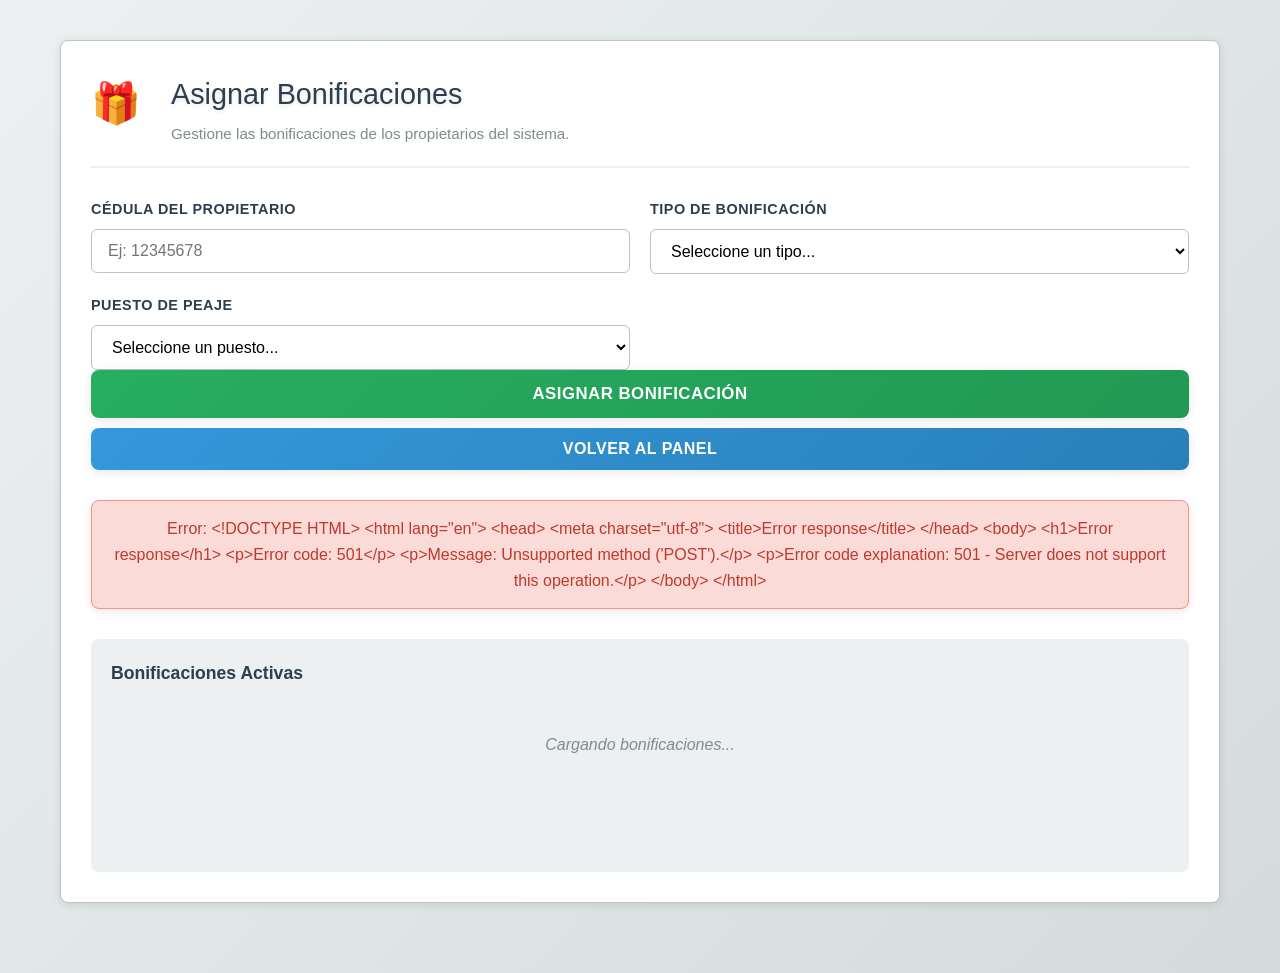
==== src/main/resources/static/asignarBonificaciones.html @ 1400853b "controladores administrador vistas asgigar bonificacion y cambiar estado propietario" ====
<!DOCTYPE html>
<html lang="es">
<head>
    <meta charset="UTF-8">
    <meta name="viewport" content="width=device-width, initial-scale=1.0">
    <title>Asignar Bonificaciones - Sistema de Peajes</title>
    <link rel="stylesheet" href="css/estilos.css">
    <script src="vistaWeb.js"></script>
</head>
<body>
    <script src="utilesVista.js"></script>
    
    <div class="admin-container">
        <div class="admin-card">
            <div class="admin-header">
                <div class="header-icon">🎁</div>
                <div>
                    <h1>Asignar Bonificaciones</h1>
                    <p class="header-subtitle">Gestione las bonificaciones de los propietarios del sistema.</p>
                </div>
            </div>

            <div class="form-section">
                <div class="form-row">
                    <div class="form-group">
                        <label for="cedulaPropietario">Cédula del Propietario</label>
                        <input type="text" id="cedulaPropietario" placeholder="Ej: 12345678">
                    </div>

                    <div class="form-group">
                        <label for="tipoBonificacion">Tipo de Bonificación</label>
                        <select id="tipoBonificacion">
                            <option value="">Seleccione un tipo...</option>
                            <option value="trabajadores">Trabajadores</option>
                            <option value="frecuentes">Frecuentes</option>
                            <option value="exonerados">Exonerados</option>
                        </select>
                    </div>
                </div>

                <div class="form-row">
                    <div class="form-group">
                        <label for="puestoPeaje">Puesto de Peaje</label>
                        <select id="puestoPeaje">
                            <option value="">Seleccione un puesto...</option>
                        </select>
                    </div>
                </div>

                <button class="btn-accion" onclick="asignarBonificacion()">Asignar Bonificación</button>
                <button class="btn-volver" onclick="volverAlTablero()">Volver al Panel</button>
            </div>

            <div id="mensajeResultado" class="mensaje-resultado" style="display: none;"></div>

            <div class="bonificaciones-section">
                <h3>Bonificaciones Activas</h3>
                <div id="bonificacionesContainer" class="bonificaciones-container">
                    <p class="placeholder">Cargando bonificaciones...</p>
                </div>
            </div>
        </div>
    </div>

    <script>
        urlIniciarVista = "/administrador/cargarVistaBonificaciones";
        
        function primerSubmitFinalizado() {
            cargarPuestos();
            cargarBonificaciones();
        }
        
        window.addEventListener('DOMContentLoaded', function() {
        });

        function cargarPuestos() {
            submit('/puestoPeaje/obtenerPuestos');
        }

        function mostrar_puestosPeaje(puestos) {
            const select = document.getElementById('puestoPeaje');
            select.innerHTML = '<option value="">Seleccione un puesto...</option>';
            
            puestos.forEach(p => {
                const option = document.createElement('option');
                option.value = p.nombre;
                option.textContent = p.nombre + ' - ' + p.ubicacion;
                select.appendChild(option);
            });
        }

        function cargarBonificaciones() {
            submit('/administrador/obtenerBonificaciones');
        }

        function mostrar_bonificacionesActivas(bonificaciones) {
            const container = document.getElementById('bonificacionesContainer');
            
            if (!bonificaciones || bonificaciones.length === 0) {
                container.innerHTML = '<p class="placeholder">No hay bonificaciones activas</p>';
                return;
            }

            let html = '<table class="tabla-admin"><thead><tr><th>Propietario</th><th>Tipo</th><th>Puesto</th><th>Fecha Asignación</th><th>Acciones</th></tr></thead><tbody>';
            
            bonificaciones.forEach(b => {
                const fecha = b.fechaAsignacion ? new Date(b.fechaAsignacion).toLocaleDateString('es-UY') : 'N/A';
                html += `<tr>
                    <td>${b.propietarioNombre || 'N/A'}</td>
                    <td>${b.nombre || 'N/A'}</td>
                    <td>${b.puestoPeaje || 'N/A'}</td>
                    <td>${fecha}</td>
                    <td><button class="btn-eliminar" onclick="eliminarBonificacion('${b.id}')">Eliminar</button></td>
                </tr>`;
            });
            
            html += '</tbody></table>';
            container.innerHTML = html;
        }

        function asignarBonificacion() {
            const cedula = document.getElementById('cedulaPropietario').value;
            const tipoBonificacion = document.getElementById('tipoBonificacion').value;
            const puestoPeaje = document.getElementById('puestoPeaje').value;

            if (!cedula || !tipoBonificacion || !puestoPeaje) {
                mostrarMensaje('Por favor complete todos los campos', 'error');
                return;
            }

            const params = `cedula=${encodeURIComponent(cedula)}&tipo=${encodeURIComponent(tipoBonificacion)}&puestoPeaje=${encodeURIComponent(puestoPeaje)}`;
            submit('/administrador/asignarBonificacion?' + params);
        }

        function mostrar_bonificacionAsignada(resultado) {
            mostrarMensaje('Bonificación asignada exitosamente', 'exito');
            document.getElementById('cedulaPropietario').value = '';
            document.getElementById('tipoBonificacion').value = '';
            document.getElementById('puestoPeaje').value = '';
            
            setTimeout(() => {
                cargarBonificaciones();
            }, 1000);
        }

        function eliminarBonificacion(id) {
            if (confirm('¿Está seguro de que desea eliminar esta bonificación?')) {
                submit('/administrador/eliminarBonificacion?id=' + id);
            }
        }

        function mostrar_bonificacionEliminada(resultado) {
            mostrarMensaje('Bonificación eliminada correctamente', 'exito');
            cargarBonificaciones();
        }

        function mostrarMensaje(texto, tipo) {
            const div = document.getElementById('mensajeResultado');
            div.textContent = texto;
            div.className = 'mensaje-resultado ' + tipo;
            div.style.display = 'block';
            
            setTimeout(() => {
                div.style.display = 'none';
            }, 5000);
        }

        function volverAlTablero() {
            window.location.href = '/tableroAdministrador.html';
        }

        function procesarErrorSubmit(status, text) {
            console.error('Error en submit:', status, text);
            mostrarMensaje('Error: ' + text, 'error');
        }
    </script>
</body>
</html>
---- src/main/resources/static/css/estilos.css ----
/* ========================================
   SISTEMA DE PEAJES - ESTILOS GENERALES
   ======================================== */

/* Reset y configuración base */
* {
    margin: 0;
    padding: 0;
    box-sizing: border-box;
}

/* Variables CSS para colores consistentes */
:root {
    --color-principal: #2c3e50;
    --color-secundario: #3498db;
    --color-acento: #e74c3c;
    --color-exito: #27ae60;
    --color-advertencia: #f39c12;
    --color-fondo: #ecf0f1;
    --color-carta: #ffffff;
    --color-texto: #2c3e50;
    --color-texto-claro: #7f8c8d;
    --color-borde: #bdc3c7;
    --sombra-suave: 0 2px 10px rgba(0, 0, 0, 0.1);
    --sombra-media: 0 4px 20px rgba(0, 0, 0, 0.15);
    --border-radius: 8px;
    --transicion: all 0.3s ease;
}

/* Configuración del body */
body {
    font-family: 'Segoe UI', Tahoma, Geneva, Verdana, sans-serif;
    background: linear-gradient(135deg, var(--color-fondo) 0%, #d5dbdb 100%);
    color: var(--color-texto);
    line-height: 1.6;
    min-height: 100vh;
    padding: 20px;
}

/* Título principal */
h1 {
    text-align: center;
    color: var(--color-principal);
    font-size: 2.5em;
    font-weight: 300;
    margin: 20px 0 40px 0;
    text-shadow: 0 2px 4px rgba(0, 0, 0, 0.1);
    position: relative;
}

h1::after {
    content: '';
    position: absolute;
    bottom: -10px;
    left: 50%;
    transform: translateX(-50%);
    width: 100px;
    height: 3px;
    background: linear-gradient(90deg, var(--color-secundario), var(--color-acento));
    border-radius: 2px;
}

/* ========================================
   ESTILOS DE FORMULARIOS DE LOGIN
   ======================================== */

.container-login {
    max-width: 400px;
    margin: 0 auto;
    background: var(--color-carta);
    padding: 30px;
    border-radius: var(--border-radius);
    box-shadow: var(--sombra-media);
    border: 1px solid var(--color-borde);
}

.container-login form {
    display: flex;
    flex-direction: column;
    gap: 20px;
}

.container-login div {
    display: flex;
    flex-direction: column;
    gap: 8px;
}

.container-login label {
    font-weight: 600;
    color: var(--color-principal);
    font-size: 0.9em;
    text-transform: uppercase;
    letter-spacing: 0.5px;
}

.container-login input[type="text"],
.container-login input[type="password"] {
    padding: 12px 16px;
    border: 1px solid #ddd;
    border-radius: 6px;
    font-size: 1em;
    transition: var(--transicion);
    background: white;
}

.container-login input[type="text"]:focus,
.container-login input[type="password"]:focus {
    outline: none;
    border-color: var(--color-secundario);
    background: white;
    box-shadow: 0 0 0 3px rgba(52, 152, 219, 0.1);
}

/* ========================================
   ESTILOS DE BOTONES
   ======================================== */

button {
    padding: 12px 24px;
    border: none;
    border-radius: var(--border-radius);
    font-size: 1em;
    font-weight: 600;
    cursor: pointer;
    transition: var(--transicion);
    text-transform: uppercase;
    letter-spacing: 0.5px;
    position: relative;
    overflow: hidden;
}

/* Botón principal (submit, acciones importantes) */
button[type="submit"],
.container-login button {
    background: linear-gradient(135deg, var(--color-secundario), #2980b9);
    color: white;
    box-shadow: var(--sombra-suave);
    margin-top: 10px;
}

button[type="submit"]:hover,
.container-login button:hover {
    background: linear-gradient(135deg, #2980b9, #21618c);
    transform: translateY(-2px);
    box-shadow: var(--sombra-media);
}

button[type="submit"]:active,
.container-login button:active {
    transform: translateY(0);
}

/* ========================================
   ESTILOS DE MENÚS
   ======================================== */

#menuOpciones {
    max-width: 600px;
    margin: 0 auto;
    display: grid;
    grid-template-columns: repeat(auto-fit, minmax(250px, 1fr));
    gap: 20px;
    padding: 20px;
}

#menuOpciones button {
    padding: 20px;
    background: var(--color-carta);
    color: var(--color-principal);
    border: 2px solid var(--color-borde);
    border-radius: var(--border-radius);
    font-size: 1.1em;
    box-shadow: var(--sombra-suave);
    transition: var(--transicion);
    position: relative;
}

#menuOpciones button:hover {
    background: var(--color-secundario);
    color: white;
    border-color: var(--color-secundario);
    transform: translateY(-3px);
    box-shadow: var(--sombra-media);
}

#menuOpciones button:active {
    transform: translateY(-1px);
}

/* Botón de cerrar sesión con estilo diferente */
#menuOpciones button:last-child {
    background: var(--color-acento);
    color: white;
    border-color: var(--color-acento);
}

#menuOpciones button:last-child:hover {
    background: #c0392b;
    border-color: #c0392b;
}

/* ========================================
   ESTILOS DE MENSAJES
   ======================================== */

#mensajes {
    max-width: 600px;
    margin: 20px auto;
    padding: 0 20px;
}

#mensajes p {
    padding: 15px 20px;
    border-radius: var(--border-radius);
    margin: 10px 0;
    font-weight: 500;
    text-align: center;
    box-shadow: var(--sombra-suave);
}

/* Mensaje de error */
.error {
    background: #fadbd8;
    color: #c0392b;
    border: 1px solid #f1948a;
}

/* Mensaje de éxito */
.exito {
    background: #d5f4e6;
    color: #196f3d;
    border: 1px solid #82e0aa;
}

/* Mensaje informativo */
.info {
    background: #d6eaf8;
    color: #1b4f72;
    border: 1px solid #85c1e9;
}

/* Mensaje de advertencia */
.advertencia {
    background: #fdeaa7;
    color: #b7950b;
    border: 1px solid #f4d03f;
}

/* Mensaje de saldo */
#mensajes p:not(.error):not(.exito):not(.info):not(.advertencia) {
    background: var(--color-carta);
    color: var(--color-principal);
    border: 1px solid var(--color-borde);
    font-size: 1.1em;
}

/* ========================================
   EFECTOS Y ANIMACIONES
   ======================================== */

/* Animación de aparición */
@keyframes fadeIn {
    from {
        opacity: 0;
        transform: translateY(20px);
    }
    to {
        opacity: 1;
        transform: translateY(0);
    }
}

#formLogin,
#menuOpciones,
#mensajes {
    animation: fadeIn 0.6s ease-out;
}

/* Efecto de onda en botones */
button::before {
    content: '';
    position: absolute;
    top: 50%;
    left: 50%;
    width: 0;
    height: 0;
    border-radius: 50%;
    background: rgba(255, 255, 255, 0.3);
    transition: width 0.6s, height 0.6s;
    transform: translate(-50%, -50%);
    z-index: 0;
}

button:active::before {
    width: 300px;
    height: 300px;
}

button * {
    position: relative;
    z-index: 1;
}

/* ========================================
   RESPONSIVE DESIGN
   ======================================== */

@media (max-width: 768px) {
    body {
        padding: 10px;
    }
    
    h1 {
        font-size: 2em;
        margin: 15px 0 30px 0;
    }
    
    #formLogin {
        padding: 30px 20px;
        margin: 0 10px;
    }
    
    #menuOpciones {
        grid-template-columns: 1fr;
        padding: 10px;
    }
    
    #menuOpciones button {
        padding: 15px;
        font-size: 1em;
    }
}

@media (max-width: 480px) {
    h1 {
        font-size: 1.8em;
    }
    
    #formLogin {
        padding: 20px 15px;
    }
    
    button {
        padding: 10px 20px;
        font-size: 0.9em;
    }
}

/* ========================================
   UTILIDADES
   ======================================== */

.text-center {
    text-align: center;
}

.mt-20 {
    margin-top: 20px;
}

.mb-20 {
    margin-bottom: 20px;
}

.hidden {
    display: none;
}

.loading {
    opacity: 0.7;
    pointer-events: none;
}

/* Indicador de carga */
.spinner {
    border: 3px solid var(--color-borde);
    border-top: 3px solid var(--color-secundario);
    border-radius: 50%;
    width: 30px;
    height: 30px;
    animation: spin 1s linear infinite;
    margin: 0 auto;
}

@keyframes spin {
    0% { transform: rotate(0deg); }
    100% { transform: rotate(360deg); }
}

/* ========================================
   ESTILOS PARA EMULAR TRÁNSITO
   ======================================== */

.emular-transito-container {
    max-width: 1200px;
    margin: 0 auto;
    padding: 20px;
}

.emular-transito-card {
    background: var(--color-carta);
    border-radius: var(--border-radius);
    padding: 30px;
    box-shadow: var(--sombra-suave);
    border: 1px solid var(--color-borde);
    margin-bottom: 30px;
}

.emular-transito-header {
    display: flex;
    align-items: flex-start;
    gap: 20px;
    margin-bottom: 30px;
    padding-bottom: 20px;
    border-bottom: 2px solid var(--color-fondo);
}

.header-icon {
    font-size: 2.5em;
    min-width: 60px;
}

.emular-transito-header h1 {
    margin: 0;
    font-size: 1.8em;
    text-align: left;
}

.emular-transito-header h1::after {
    display: none;
}

.header-subtitle {
    color: var(--color-texto-claro);
    font-size: 0.95em;
    margin-top: 5px;
}

/* ========================================
   ESTILOS DE FORMULARIOS
   ======================================== */

.form-section {
    margin-bottom: 30px;
}

.form-row {
    display: grid;
    grid-template-columns: 1fr 1fr;
    gap: 20px;
    margin-bottom: 20px;
}

.form-row:last-of-type {
    margin-bottom: 0;
}

.form-group {
    display: flex;
    flex-direction: column;
    gap: 8px;
}

.form-group label {
    font-weight: 600;
    color: var(--color-principal);
    font-size: 0.9em;
    text-transform: uppercase;
    letter-spacing: 0.5px;
}

.form-group input,
.form-group select {
    padding: 12px 16px;
    border: 1px solid var(--color-borde);
    border-radius: 6px;
    font-size: 1em;
    transition: var(--transicion);
    background: white;
    font-family: inherit;
}

.form-group input:focus,
.form-group select:focus {
    outline: none;
    border-color: var(--color-secundario);
    box-shadow: 0 0 0 3px rgba(52, 152, 219, 0.1);
    background: white;
}

/* ========================================
   BOTÓN EMULAR
   ======================================== */

.btn-emular {
    width: 100%;
    background: linear-gradient(135deg, var(--color-secundario), #2980b9);
    color: white;
    padding: 14px 24px;
    border: none;
    border-radius: var(--border-radius);
    font-size: 1.05em;
    font-weight: 600;
    cursor: pointer;
    transition: var(--transicion);
    box-shadow: var(--sombra-suave);
}

.btn-emular:hover {
    background: linear-gradient(135deg, #2980b9, #21618c);
    transform: translateY(-2px);
    box-shadow: var(--sombra-media);
}

.btn-emular:active {
    transform: translateY(0);
}

/* ========================================
   SECCIÓN DE TARIFAS
   ======================================== */

.tarifas-section {
    background: var(--color-fondo);
    padding: 20px;
    border-radius: var(--border-radius);
}

.tarifas-section h3 {
    color: var(--color-principal);
    font-size: 1.1em;
    margin-bottom: 15px;
    font-weight: 600;
}

.tarifas-container {
    min-height: 150px;
}

.tarifas-placeholder {
    color: var(--color-texto-claro);
    text-align: center;
    padding: 30px 20px;
    font-style: italic;
}

.tarifas-table {
    width: 100%;
    border-collapse: collapse;
    background: white;
    border-radius: var(--border-radius);
    overflow: hidden;
}

.tarifas-table thead {
    background: var(--color-principal);
    color: white;
}

.tarifas-table th {
    padding: 12px 16px;
    text-align: left;
    font-weight: 600;
    font-size: 0.95em;
    text-transform: uppercase;
    letter-spacing: 0.5px;
}

.tarifas-table td {
    padding: 12px 16px;
    border-bottom: 1px solid var(--color-borde);
}

.tarifas-table tbody tr:hover {
    background: var(--color-fondo);
}

.tarifas-table tbody tr:last-child td {
    border-bottom: none;
}

/* ========================================
   RESULTADO DEL TRÁNSITO
   ======================================== */

.resultado-container {
    margin-top: 40px;
}

.resultado-card {
    background: var(--color-carta);
    border-radius: var(--border-radius);
    padding: 30px;
    box-shadow: var(--sombra-suave);
    border: 2px solid var(--color-exito);
    animation: slideIn 0.5s ease-out;
}

@keyframes slideIn {
    from {
        opacity: 0;
        transform: translateY(20px);
    }
    to {
        opacity: 1;
        transform: translateY(0);
    }
}

.resultado-card h2 {
    color: var(--color-principal);
    font-size: 1.5em;
    margin-bottom: 20px;
    padding-bottom: 10px;
    border-bottom: 2px solid var(--color-fondo);
}

.resultado-row {
    display: flex;
    justify-content: space-between;
    align-items: center;
    padding: 15px 0;
    border-bottom: 1px solid var(--color-borde);
    font-size: 1.05em;
}

.resultado-row:last-child {
    border-bottom: none;
}

.resultado-row.resultado-total {
    background: var(--color-fondo);
    padding: 15px;
    margin: 10px -15px -15px -15px;
    border-radius: 0 0 var(--border-radius) var(--border-radius);
    font-weight: 700;
    font-size: 1.2em;
}

.resultado-label {
    color: var(--color-texto-claro);
    font-weight: 600;
    text-transform: uppercase;
    letter-spacing: 0.5px;
    font-size: 0.95em;
}

.resultado-value {
    color: var(--color-principal);
    font-weight: 600;
}

.resultado-row.resultado-total .resultado-value {
    color: var(--color-exito);
    font-size: 1.3em;
}

/* ========================================
   FOOTER
   ======================================== */

.emular-transito-footer {
    text-align: center;
    color: var(--color-texto-claro);
    font-size: 0.9em;
    margin-top: 30px;
    padding-top: 20px;
    border-top: 1px solid var(--color-borde);
}

/* ========================================
   RESPONSIVE DESIGN PARA EMULAR TRÁNSITO
   ======================================== */

@media (max-width: 768px) {
    .emular-transito-card {
        padding: 20px;
    }

    .emular-transito-header {
        gap: 15px;
    }

    .header-icon {
        font-size: 2em;
    }

    .emular-transito-header h1 {
        font-size: 1.4em;
    }

    .form-row {
        grid-template-columns: 1fr;
    }

    .form-group input,
    .form-group select {
        padding: 10px 12px;
        font-size: 0.95em;
    }

    .btn-emular {
        padding: 12px 20px;
        font-size: 1em;
    }

    .resultado-card {
        padding: 20px;
    }

    .resultado-row {
        flex-direction: column;
        align-items: flex-start;
        gap: 8px;
    }

    .resultado-label {
        font-size: 0.85em;
    }

    .resultado-value {
        font-size: 1.1em;
    }
}

@media (max-width: 480px) {
    .emular-transito-container {
        padding: 10px;
    }

    .emular-transito-card {
        padding: 15px;
    }

    .emular-transito-header {
        flex-direction: column;
        align-items: center;
        text-align: center;
    }

    .emular-transito-header h1 {
        font-size: 1.2em;
    }

    .header-subtitle {
        font-size: 0.9em;
    }

    .tarifas-section {
        padding: 15px;
    }

    .tarifas-table th,
    .tarifas-table td {
        padding: 10px 8px;
        font-size: 0.9em;
    }

    .resultado-card {
        padding: 15px;
    }

    .resultado-row.resultado-total {
        margin: 10px -15px -15px -15px;
    }

    .resultado-value {
        font-size: 1em;
    }
}

/* ========================================
   ESTILOS PARA ADMINISTRADOR
   ======================================== */

.admin-container {
    max-width: 1200px;
    margin: 0 auto;
    padding: 20px;
}

.admin-card {
    background: var(--color-carta);
    border-radius: var(--border-radius);
    padding: 30px;
    box-shadow: var(--sombra-suave);
    border: 1px solid var(--color-borde);
    margin-bottom: 30px;
}

.admin-header {
    display: flex;
    align-items: flex-start;
    gap: 20px;
    margin-bottom: 30px;
    padding-bottom: 20px;
    border-bottom: 2px solid var(--color-fondo);
}

.admin-header .header-icon {
    font-size: 2.5em;
    min-width: 60px;
}

.admin-header h1 {
    margin: 0;
    font-size: 1.8em;
    text-align: left;
}

.admin-header h1::after {
    display: none;
}

.header-subtitle {
    color: var(--color-texto-claro);
    font-size: 0.95em;
    margin-top: 5px;
}

/* ========================================
   BOTONES DE ACCIÓN
   ======================================== */

.btn-accion {
    width: 100%;
    background: linear-gradient(135deg, var(--color-exito), #229954);
    color: white;
    padding: 14px 24px;
    border: none;
    border-radius: var(--border-radius);
    font-size: 1.05em;
    font-weight: 600;
    cursor: pointer;
    transition: var(--transicion);
    box-shadow: var(--sombra-suave);
    margin-bottom: 10px;
}

.btn-accion:hover {
    background: linear-gradient(135deg, #229954, #1e8449);
    transform: translateY(-2px);
    box-shadow: var(--sombra-media);
}

.btn-accion:active {
    transform: translateY(0);
}

.btn-volver {
    width: 100%;
    background: linear-gradient(135deg, var(--color-secundario), #2980b9);
    color: white;
    padding: 12px 24px;
    border: none;
    border-radius: var(--border-radius);
    font-size: 1em;
    font-weight: 600;
    cursor: pointer;
    transition: var(--transicion);
    box-shadow: var(--sombra-suave);
}

.btn-volver:hover {
    background: linear-gradient(135deg, #2980b9, #21618c);
    transform: translateY(-2px);
    box-shadow: var(--sombra-media);
}

.btn-volver:active {
    transform: translateY(0);
}

.btn-eliminar {
    background: var(--color-acento);
    color: white;
    padding: 6px 12px;
    border: none;
    border-radius: 4px;
    font-size: 0.85em;
    cursor: pointer;
    transition: var(--transicion);
}

.btn-eliminar:hover {
    background: #c0392b;
    transform: scale(1.05);
}

/* ========================================
   MENSAJES
   ======================================== */

.mensaje-resultado {
    padding: 15px 20px;
    border-radius: var(--border-radius);
    margin: 15px 0;
    font-weight: 500;
    text-align: center;
    box-shadow: var(--sombra-suave);
}

.mensaje-resultado.error {
    background: #fadbd8;
    color: #c0392b;
    border: 1px solid #f1948a;
}

.mensaje-resultado.exito {
    background: #d5f4e6;
    color: #196f3d;
    border: 1px solid #82e0aa;
}

/* ========================================
   SECCIONES DE CONTENIDO
   ======================================== */

.bonificaciones-section,
.propietarios-section {
    background: var(--color-fondo);
    padding: 20px;
    border-radius: var(--border-radius);
    margin-top: 30px;
}

.bonificaciones-section h3,
.propietarios-section h3 {
    color: var(--color-principal);
    font-size: 1.1em;
    margin-bottom: 15px;
    font-weight: 600;
}

.bonificaciones-container,
.propietarios-container {
    min-height: 150px;
}

.placeholder {
    color: var(--color-texto-claro);
    text-align: center;
    padding: 30px 20px;
    font-style: italic;
}

/* ========================================
   TABLAS ADMINISTRATIVAS
   ======================================== */

.tabla-admin {
    width: 100%;
    border-collapse: collapse;
    background: white;
    border-radius: var(--border-radius);
    overflow: hidden;
    box-shadow: var(--sombra-suave);
}

.tabla-admin thead {
    background: var(--color-principal);
    color: white;
}

.tabla-admin th {
    padding: 14px 16px;
    text-align: left;
    font-weight: 600;
    font-size: 0.95em;
    text-transform: uppercase;
    letter-spacing: 0.5px;
}

.tabla-admin td {
    padding: 12px 16px;
    border-bottom: 1px solid var(--color-borde);
}

.tabla-admin tbody tr:hover {
    background: var(--color-fondo);
    transition: var(--transicion);
}

.tabla-admin tbody tr:last-child td {
    border-bottom: none;
}

/* ========================================
   BADGES DE ESTADO
   ======================================== */

.estado-badge {
    display: inline-block;
    padding: 6px 12px;
    border-radius: 20px;
    font-size: 0.85em;
    font-weight: 600;
    text-transform: uppercase;
    letter-spacing: 0.5px;
}

.estado-habilitado {
    background: #d5f4e6;
    color: #196f3d;
    border: 1px solid #82e0aa;
}

.estado-penalizado {
    background: #fdeaa7;
    color: #b7950b;
    border: 1px solid #f4d03f;
}

.estado-suspendido {
    background: #fadbd8;
    color: #922b21;
    border: 1px solid #f5b7b1;
}

.estado-deshabilitado {
    background: #d5d8dc;
    color: #2c3e50;
    border: 1px solid #bdc3c7;
}

/* ========================================
   SELECTS ESPECIALES
   ======================================== */

.select-inline {
    padding: 6px 12px;
    border: 1px solid var(--color-borde);
    border-radius: 4px;
    font-size: 0.9em;
    cursor: pointer;
    transition: var(--transicion);
}

.select-inline:focus {
    outline: none;
    border-color: var(--color-secundario);
    box-shadow: 0 0 0 3px rgba(52, 152, 219, 0.1);
}

/* ========================================
   RESPONSIVE PARA ADMINISTRADOR
   ======================================== */

@media (max-width: 768px) {
    .admin-card {
        padding: 20px;
    }

    .admin-header {
        gap: 15px;
    }

    .admin-header .header-icon {
        font-size: 2em;
    }

    .admin-header h1 {
        font-size: 1.4em;
    }

    .tabla-admin th,
    .tabla-admin td {
        padding: 10px 8px;
        font-size: 0.9em;
    }

    .tabla-admin {
        font-size: 0.85em;
    }

    .btn-accion,
    .btn-volver {
        padding: 12px 16px;
        font-size: 1em;
    }
}

@media (max-width: 480px) {
    .admin-container {
        padding: 10px;
    }

    .admin-card {
        padding: 15px;
    }

    .admin-header {
        flex-direction: column;
        align-items: center;
        text-align: center;
    }

    .admin-header h1 {
        font-size: 1.2em;
    }

    .header-subtitle {
        font-size: 0.9em;
    }

    .tabla-admin th,
    .tabla-admin td {
        padding: 8px 6px;
        font-size: 0.8em;
    }

    .tabla-admin {
        font-size: 0.75em;
    }

    .btn-accion,
    .btn-volver,
    .btn-eliminar {
        font-size: 0.9em;
        padding: 10px 12px;
    }
}
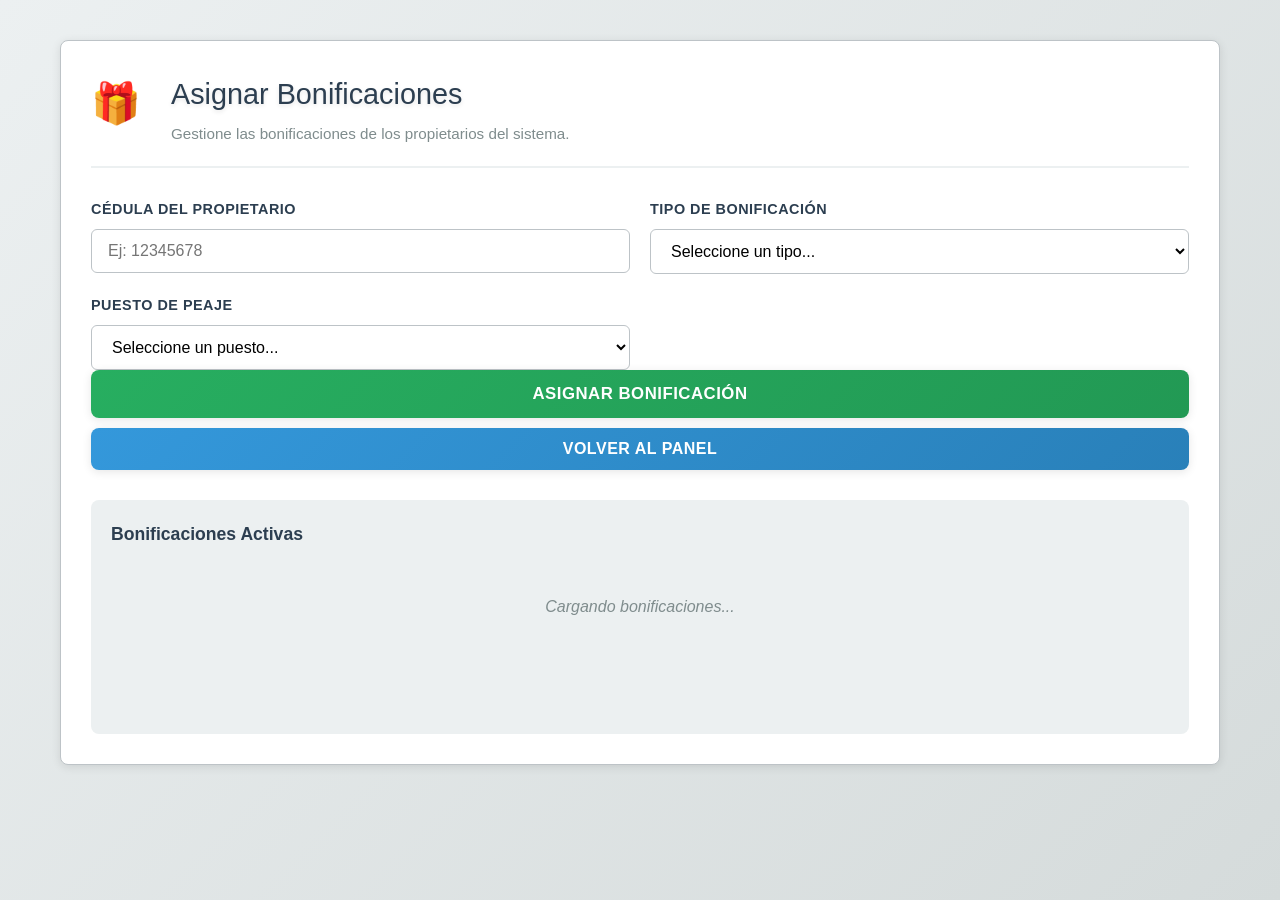
==== commit e247b1e0: "retoques en vistas y funciones de administrador" ====
--- a/src/main/resources/static/asignarBonificaciones.html
+++ b/src/main/resources/static/asignarBonificaciones.html
@@ -169,9 +169,12 @@
             window.location.href = '/tableroAdministrador.html';
         }
 
+        function mostrar_usuarioNoAutenticado(urlDestino) {
+            window.location.href = urlDestino;
+        }
+
         function procesarErrorSubmit(status, text) {
             console.error('Error en submit:', status, text);
-            mostrarMensaje('Error: ' + text, 'error');
         }
     </script>
 </body>
--- a/src/main/resources/static/css/estilos.css
+++ b/src/main/resources/static/css/estilos.css
@@ -518,6 +518,34 @@
 }
 
 /* ========================================
+   BOTÓN VOLVER
+   ======================================== */
+
+.btn-volver {
+    background: var(--color-acento);
+    color: white;
+    padding: 12px 24px;
+    border: none;
+    border-radius: var(--border-radius);
+    font-size: 1em;
+    font-weight: 600;
+    cursor: pointer;
+    transition: var(--transicion);
+    white-space: nowrap;
+    align-self: flex-start;
+}
+
+.btn-volver:hover {
+    background: #c0392b;
+    transform: translateY(-2px);
+    box-shadow: var(--sombra-suave);
+}
+
+.btn-volver:active {
+    transform: translateY(0);
+}
+
+/* ========================================
    SECCIÓN DE TARIFAS
    ======================================== */
 
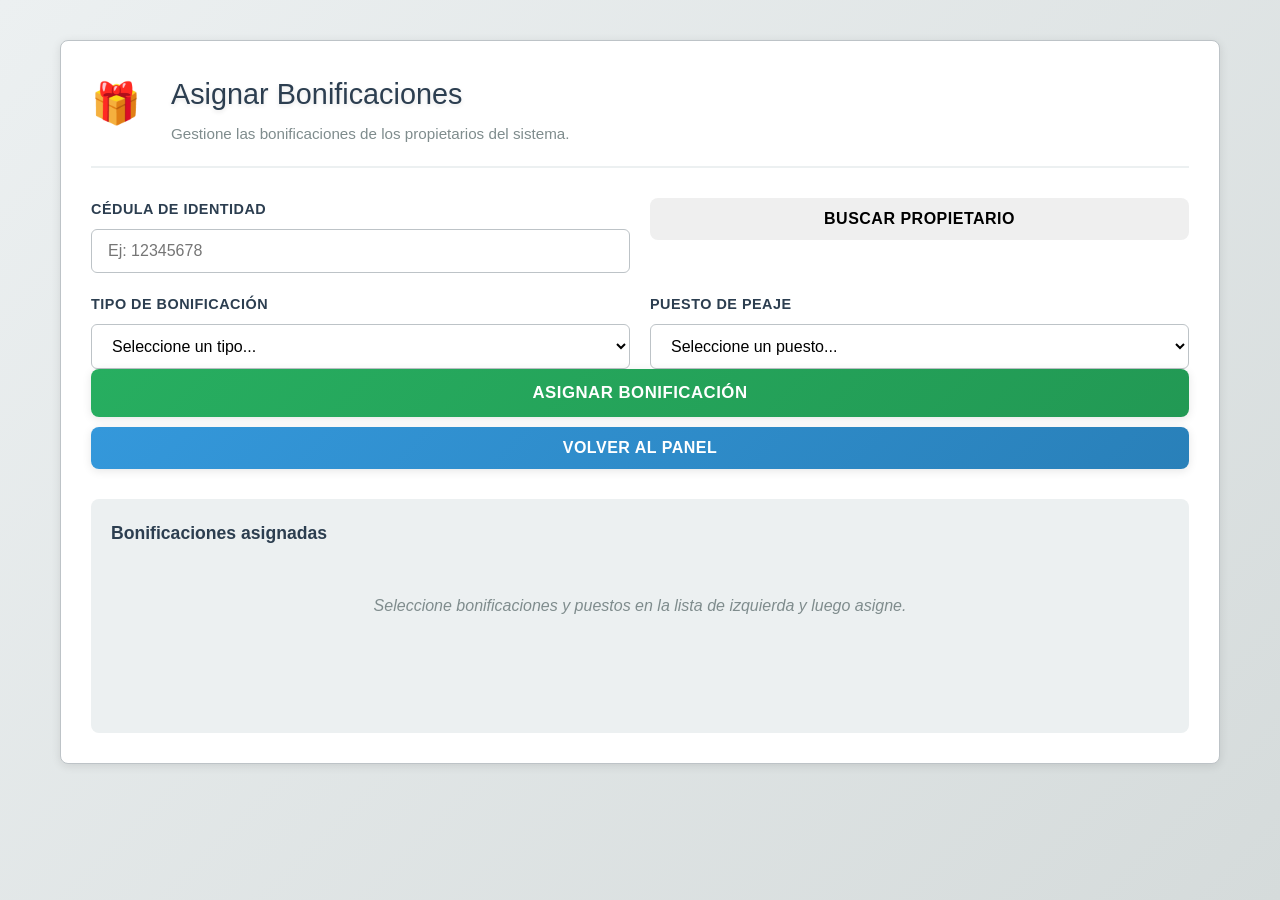
==== commit e4c0d0db: "Patron state junto con cambio de estados y bonificaciones" ====
--- a/src/main/resources/static/asignarBonificaciones.html
+++ b/src/main/resources/static/asignarBonificaciones.html
@@ -23,22 +23,33 @@
             <div class="form-section">
                 <div class="form-row">
                     <div class="form-group">
-                        <label for="cedulaPropietario">Cédula del Propietario</label>
+                        <label for="cedulaPropietario">Cédula de identidad</label>
                         <input type="text" id="cedulaPropietario" placeholder="Ej: 12345678">
                     </div>
-
+                    <div class="form-group" style="display: flex; align-items: flex-end;">
+                        <button class="btn-secundario" onclick="buscarPropietario()" style="width: 100%;">Buscar propietario</button>
+                    </div>
+                </div>
+
+                <div id="infoPropietario" style="display: none; background: #d6eaf8; padding: 15px; border-radius: 6px; margin-bottom: 20px; border-left: 4px solid #3498db;">
+                    <h4 style="margin: 0 0 10px 0;">Propietario</h4>
+                    <p style="margin: 5px 0;"><strong>Nombre:</strong> <span id="nombrePropietario"></span></p>
+                    <p style="margin: 5px 0;"><strong>Estado:</strong> <span id="estadoPropietario"></span></p>
+                    <h4 style="margin: 15px 0 10px 0;">Bonificaciones asignadas</h4>
+                    <div id="bonificacionesPropietario"></div>
+                </div>
+
+                <div class="form-row">
                     <div class="form-group">
                         <label for="tipoBonificacion">Tipo de Bonificación</label>
                         <select id="tipoBonificacion">
                             <option value="">Seleccione un tipo...</option>
-                            <option value="trabajadores">Trabajadores</option>
-                            <option value="frecuentes">Frecuentes</option>
-                            <option value="exonerados">Exonerados</option>
+                            <option value="Trabajadores">Trabajadores</option>
+                            <option value="Frecuentes">Frecuentes</option>
+                            <option value="Exonerado">Exonerados</option>
                         </select>
                     </div>
-                </div>
-
-                <div class="form-row">
+
                     <div class="form-group">
                         <label for="puestoPeaje">Puesto de Peaje</label>
                         <select id="puestoPeaje">
@@ -54,20 +65,25 @@
             <div id="mensajeResultado" class="mensaje-resultado" style="display: none;"></div>
 
             <div class="bonificaciones-section">
-                <h3>Bonificaciones Activas</h3>
+                <h3>Bonificaciones asignadas</h3>
                 <div id="bonificacionesContainer" class="bonificaciones-container">
-                    <p class="placeholder">Cargando bonificaciones...</p>
+                    <p class="placeholder">Seleccione bonificaciones y puestos en la lista de izquierda y luego asigne.</p>
                 </div>
             </div>
         </div>
     </div>
 
     <script>
-        urlIniciarVista = "/administrador/cargarVistaBonificaciones";
+        urlIniciarVista = "/bonificaciones/cargarVistaBonificaciones";
         
         function primerSubmitFinalizado() {
             cargarPuestos();
             cargarBonificaciones();
+        }
+
+        function mostrar_vistaBonificaciones(vista) {
+            // Esta función se llama cuando se carga la vista inicialmente
+            // No necesita hacer nada en particular, primerSubmitFinalizado se encarga del resto
         }
         
         window.addEventListener('DOMContentLoaded', function() {
@@ -90,27 +106,70 @@
         }
 
         function cargarBonificaciones() {
-            submit('/administrador/obtenerBonificaciones');
-        }
-
-        function mostrar_bonificacionesActivas(bonificaciones) {
+            // No cargar bonificaciones al inicio, solo mostrar mensaje inicial
             const container = document.getElementById('bonificacionesContainer');
-            
-            if (!bonificaciones || bonificaciones.length === 0) {
-                container.innerHTML = '<p class="placeholder">No hay bonificaciones activas</p>';
-                return;
-            }
-
-            let html = '<table class="tabla-admin"><thead><tr><th>Propietario</th><th>Tipo</th><th>Puesto</th><th>Fecha Asignación</th><th>Acciones</th></tr></thead><tbody>';
-            
-            bonificaciones.forEach(b => {
-                const fecha = b.fechaAsignacion ? new Date(b.fechaAsignacion).toLocaleDateString('es-UY') : 'N/A';
+            container.innerHTML = '<p class="placeholder">Seleccione bonificaciones y puestos en la lista de izquierda y luego asigne.</p>';
+        }
+
+        function buscarPropietario() {
+            const cedula = document.getElementById('cedulaPropietario').value;
+            
+            if (!cedula) {
+                mostrarMensaje('Por favor ingrese una cédula', 'error');
+                return;
+            }
+            
+            const params = `cedula=${encodeURIComponent(cedula)}`;
+            submit('/propietario/obtenerUsuario?' + params);
+            submit('/bonificaciones/obtenerBonificacionesPorCedula?' + params);
+        }
+
+        function mostrar_propietario(data) {
+            document.getElementById('nombrePropietario').textContent = data.nombreCompleto;
+            document.getElementById('estadoPropietario').textContent = data.estadoNombre;
+            
+            document.getElementById('infoPropietario').style.display = 'block';
+        }
+
+        function mostrar_bonificaciones(bonificaciones) {
+            const divBonificaciones = document.getElementById('bonificacionesPropietario');
+            if (bonificaciones && bonificaciones.length > 0) {
+                let html = '<ul style="margin: 5px 0; padding-left: 20px;">';
+                bonificaciones.forEach(b => {
+                    html += `<li>${b.nombre} - ${b.puestoPeaje}</li>`;
+                });
+                html += '</ul>';
+                divBonificaciones.innerHTML = html;
+            } else {
+                divBonificaciones.innerHTML = '<p style="margin: 5px 0; font-style: italic;">Sin bonificaciones asignadas</p>';
+            }
+        }
+
+        function mostrar_propietarioNoEncontrado(mensaje) {
+            mostrarMensaje(mensaje || 'No existe el propietario', 'error');
+            document.getElementById('infoPropietario').style.display = 'none';
+        }
+
+        // Array para almacenar bonificaciones asignadas en esta sesión
+        let bonificacionesAsignadas = [];
+
+        function mostrar_bonificacionesAsignadas() {
+            const container = document.getElementById('bonificacionesContainer');
+            
+            if (bonificacionesAsignadas.length === 0) {
+                container.innerHTML = '<p class="placeholder">Seleccione bonificaciones y puestos en la lista de izquierda y luego asigne.</p>';
+                return;
+            }
+
+            let html = '<table class="tabla-admin"><thead><tr><th>Propietario</th><th>Tipo</th><th>Puesto</th><th>Fecha Asignación</th></tr></thead><tbody>';
+            
+            bonificacionesAsignadas.forEach(b => {
+                const fecha = b.fechaAsignacion ? new Date(b.fechaAsignacion + 'T00:00:00').toLocaleDateString('es-UY') : 'N/A';
                 html += `<tr>
                     <td>${b.propietarioNombre || 'N/A'}</td>
                     <td>${b.nombre || 'N/A'}</td>
                     <td>${b.puestoPeaje || 'N/A'}</td>
                     <td>${fecha}</td>
-                    <td><button class="btn-eliminar" onclick="eliminarBonificacion('${b.id}')">Eliminar</button></td>
                 </tr>`;
             });
             
@@ -123,29 +182,61 @@
             const tipoBonificacion = document.getElementById('tipoBonificacion').value;
             const puestoPeaje = document.getElementById('puestoPeaje').value;
 
-            if (!cedula || !tipoBonificacion || !puestoPeaje) {
-                mostrarMensaje('Por favor complete todos los campos', 'error');
-                return;
-            }
-
+            if (!cedula) {
+                mostrarMensaje('Por favor ingrese una cédula', 'error');
+                return;
+            }
+
+            if (!tipoBonificacion) {
+                mostrarMensaje('Debe especificar una bonificación', 'error');
+                return;
+            }
+
+            if (!puestoPeaje) {
+                mostrarMensaje('Debe especificar un puesto', 'error');
+                return;
+            }
+            
             const params = `cedula=${encodeURIComponent(cedula)}&tipo=${encodeURIComponent(tipoBonificacion)}&puestoPeaje=${encodeURIComponent(puestoPeaje)}`;
-            submit('/administrador/asignarBonificacion?' + params);
+            submit('/bonificaciones/asignarBonificacion?' + params);
+        }
+
+        function mostrar_bonificacionYaAsignada(mensaje) {
+            mostrarMensaje(mensaje || 'Ya tiene una bonificación para el puesto seleccionado', 'error');
         }
 
         function mostrar_bonificacionAsignada(resultado) {
             mostrarMensaje('Bonificación asignada exitosamente', 'exito');
+            
+            // Agregar la bonificación asignada a la lista
+            const cedula = document.getElementById('cedulaPropietario').value;
+            const tipoBonificacion = document.getElementById('tipoBonificacion').value;
+            const puestoPeaje = document.getElementById('puestoPeaje').value;
+            const propietarioNombre = document.getElementById('nombrePropietario').textContent;
+            
+            // Crear fecha local en formato YYYY-MM-DD
+            const hoy = new Date();
+            const fechaLocal = `${hoy.getFullYear()}-${String(hoy.getMonth() + 1).padStart(2, '0')}-${String(hoy.getDate()).padStart(2, '0')}`;
+            
+            bonificacionesAsignadas.push({
+                propietarioNombre: propietarioNombre,
+                nombre: tipoBonificacion,
+                puestoPeaje: puestoPeaje,
+                fechaAsignacion: fechaLocal
+            });
+            
+            // Actualizar la vista de bonificaciones asignadas
+            mostrar_bonificacionesAsignadas();
+            
+            // Limpiar los campos
             document.getElementById('cedulaPropietario').value = '';
             document.getElementById('tipoBonificacion').value = '';
             document.getElementById('puestoPeaje').value = '';
-            
-            setTimeout(() => {
-                cargarBonificaciones();
-            }, 1000);
         }
 
         function eliminarBonificacion(id) {
             if (confirm('¿Está seguro de que desea eliminar esta bonificación?')) {
-                submit('/administrador/eliminarBonificacion?id=' + id);
+                submit('/bonificaciones/eliminarBonificacion?id=' + id);
             }
         }
 
